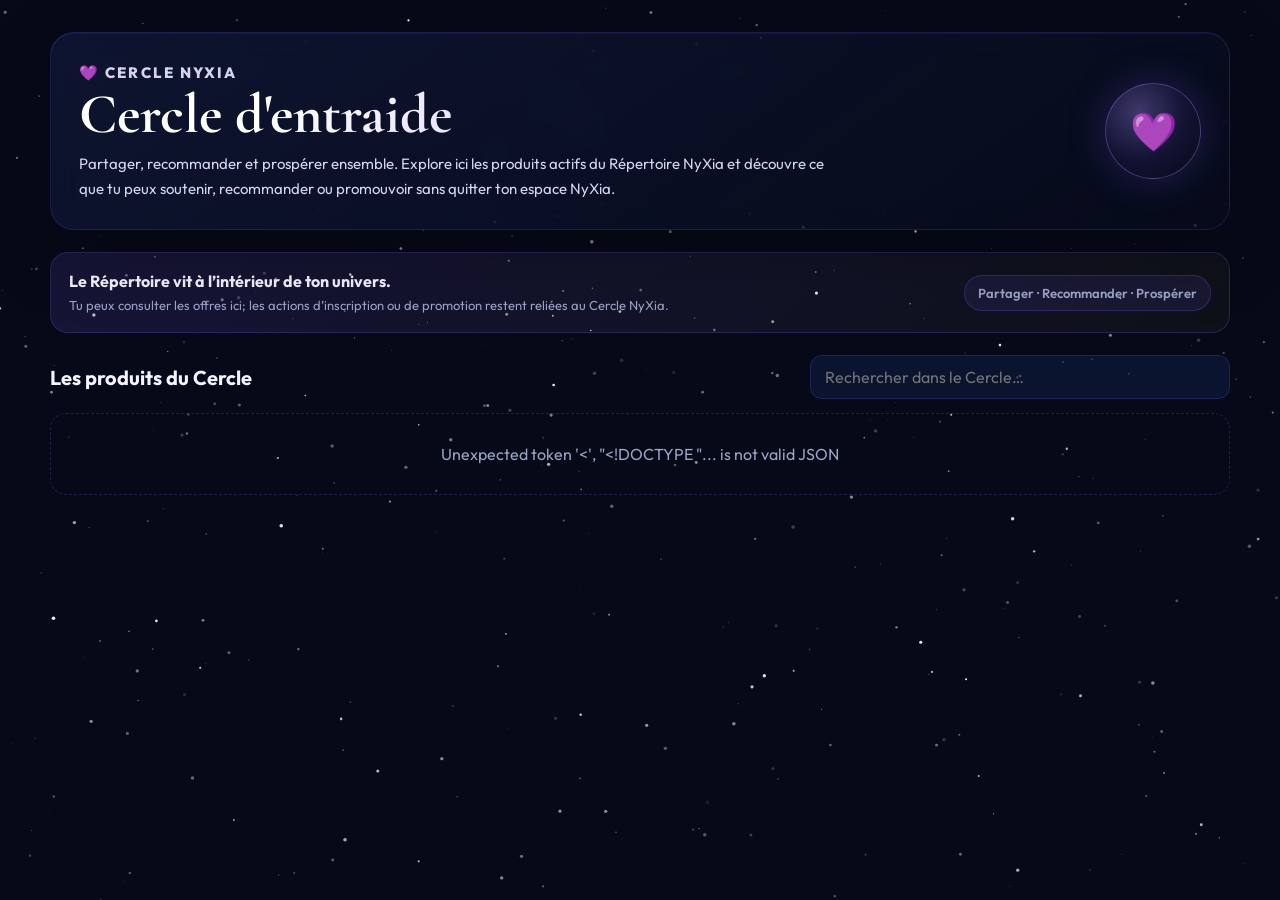
==== cercle-entraide.html @ b9c03de5 "Add files via upload" ====
<!DOCTYPE html>
<html lang="fr">
<head>
  <meta charset="UTF-8">
  <meta name="viewport" content="width=device-width, initial-scale=1.0">
  <link rel="icon" type="image/png" href="/images/FavIcon.png">
  <link rel="preconnect" href="https://fonts.googleapis.com">
  <link rel="preconnect" href="https://fonts.gstatic.com" crossorigin>
  <link href="https://fonts.googleapis.com/css2?family=Outfit:wght@300;400;500;600;700;800&family=Cormorant+Garamond:ital,wght@0,400;0,600;1,400&display=swap" rel="stylesheet">
  <link rel="stylesheet" href="/css/univers-pages.css">
  <title>Cercle d'entraide · NyXia</title>
</head>
<body>
  <canvas id="starry-canvas" aria-hidden="true"></canvas>
  <main class="page">
    <section class="hero">
      <div>
        <p class="eyebrow">💜 Cercle NyXia</p>
        <h1>Cercle d'entraide</h1>
        <p>Partager, recommander et prospérer ensemble. Explore ici les produits actifs du Répertoire NyXia et découvre ce que tu peux soutenir, recommander ou promouvoir sans quitter ton espace NyXia.</p>
      </div>
      <div class="hero-orb" aria-hidden="true">💜</div>
    </section>

    <div class="cercle-callout">
      <div><strong>Le Répertoire vit à l’intérieur de ton univers.</strong><span>Tu peux consulter les offres ici; les actions d’inscription ou de promotion restent reliées au Cercle NyXia.</span></div>
      <span class="btn" aria-hidden="true">Partager · Recommander · Prospérer</span>
    </div>

    <div class="toolbar">
      <h2>Les produits du Cercle</h2>
      <input class="search" id="search" type="search" placeholder="Rechercher dans le Cercle…">
    </div>

    <section class="grid" id="cards" aria-live="polite">
      <div class="loading">Le Cercle se rassemble…</div>
    </section>
  </main>

  <div class="detail" id="detail" role="dialog" aria-modal="true" aria-label="Détail">
    <div class="detail-card">
      <div class="detail-head"><div><p class="eyebrow">💜 Produit du Cercle</p><h2 id="detail-title" style="margin:0"></h2></div><button class="close" id="detail-close" aria-label="Fermer">×</button></div>
      <img class="detail-image" id="detail-image" alt="" hidden>
      <div class="detail-text" id="detail-text"></div>
      <div class="notice">Les boutons d’action utilisent les liens configurés dans le Répertoire. La consultation de l’offre reste ici dans NyXia.</div>
      <div class="actions" id="detail-actions"></div>
    </div>
  </div>

  <script src="/js/starry-bg.js" defer></script>
  <script src="/js/cercle-entraide.js" defer></script>
</body>
</html>
---- css/univers-pages.css ----
*{box-sizing:border-box}
:root{
  --bg:#060a18;--panel:rgba(15,28,63,.58);--panel2:rgba(8,15,36,.78);
  --p:#7B5CFF;--p2:#5A6CFF;--p3:#a78bfa;--gold:#F4C842;
  --t:#f5f3ff;--t2:#d6d3ef;--t3:#9ba3c7;--t4:#6f789f;
  --border:rgba(123,92,255,.18);--green:#34d399;
}
html,body{margin:0;min-height:100%;font-family:'Outfit',sans-serif;background:var(--bg);color:var(--t)}
body{min-height:100vh;overflow-x:hidden}
#starry-canvas{position:fixed;inset:0;z-index:0;pointer-events:none}
.page{position:relative;z-index:1;width:min(1180px,calc(100% - 36px));margin:0 auto;padding:32px 0 48px}
.hero{display:grid;grid-template-columns:minmax(0,1fr) auto;gap:24px;align-items:center;padding:28px;border:1px solid var(--border);border-radius:24px;background:linear-gradient(145deg,rgba(18,25,58,.70),rgba(7,11,28,.54));box-shadow:0 24px 70px rgba(0,0,0,.25),inset 0 1px 0 rgba(255,255,255,.04);backdrop-filter:blur(16px)}
.eyebrow{margin:0 0 7px;color:var(--gold);font-size:12px;font-weight:800;letter-spacing:.14em;text-transform:uppercase}
h1{margin:0 0 10px;font-family:'Cormorant Garamond',serif;font-size:clamp(34px,5vw,56px);line-height:1;background:linear-gradient(135deg,#fff 20%,var(--p3));-webkit-background-clip:text;background-clip:text;color:transparent}
.hero p{margin:0;max-width:760px;color:var(--t2);font-size:15px;line-height:1.65}
.hero-orb{width:96px;height:96px;border-radius:50%;display:grid;place-items:center;font-size:38px;background:radial-gradient(circle at 35% 30%,rgba(167,139,250,.35),rgba(123,92,255,.10) 52%,rgba(6,10,24,.65));border:1px solid rgba(167,139,250,.35);box-shadow:0 0 42px rgba(123,92,255,.24)}
.toolbar{display:flex;gap:10px;align-items:center;justify-content:space-between;flex-wrap:wrap;margin:22px 0 14px}
.toolbar h2{margin:0;font-size:20px}
.search{flex:1;max-width:420px;min-width:220px;padding:11px 14px;border-radius:12px;border:1px solid rgba(123,92,255,.20);background:rgba(15,28,63,.60);color:#fff;font:inherit;outline:none}
.search:focus{border-color:rgba(167,139,250,.55)}
.grid{display:grid;grid-template-columns:repeat(auto-fill,minmax(260px,1fr));gap:16px}
.card{position:relative;overflow:hidden;border:1px solid var(--border);border-radius:18px;background:linear-gradient(145deg,rgba(15,28,63,.72),rgba(7,12,29,.72));box-shadow:0 14px 36px rgba(0,0,0,.20);display:flex;flex-direction:column;min-height:100%}
.media{aspect-ratio:16/9;background:radial-gradient(circle at 50% 30%,rgba(123,92,255,.24),rgba(6,10,24,.90));display:grid;place-items:center;overflow:hidden}
.media img{width:100%;height:100%;object-fit:cover}
.media .fallback{font-size:42px;color:var(--p3)}
.body{padding:17px;display:flex;flex-direction:column;gap:9px;flex:1}
.meta{display:flex;justify-content:space-between;gap:10px;color:var(--t4);font-size:11px;text-transform:uppercase;letter-spacing:.05em}
.card h3{margin:0;font-size:18px;line-height:1.25}
.desc{color:var(--t3);font-size:13px;line-height:1.55;flex:1}
.price{font-weight:800;color:#fff}
.actions{display:flex;gap:8px;flex-wrap:wrap;margin-top:5px}
.btn{display:inline-flex;align-items:center;justify-content:center;gap:7px;padding:9px 13px;border-radius:999px;border:1px solid rgba(123,92,255,.25);background:rgba(123,92,255,.10);color:#fff;font:600 12px 'Outfit',sans-serif;text-decoration:none;cursor:pointer}
.btn:hover{background:rgba(123,92,255,.20);border-color:rgba(167,139,250,.5)}
.btn.primary{background:linear-gradient(135deg,var(--p),var(--p2));border-color:transparent;box-shadow:0 0 22px rgba(123,92,255,.22)}
.badge{position:absolute;top:11px;right:11px;padding:6px 10px;border-radius:999px;background:rgba(6,10,24,.78);border:1px solid rgba(244,200,66,.25);color:var(--gold);font-size:10px;font-weight:800;backdrop-filter:blur(10px)}
.empty,.loading,.error{padding:30px;border:1px dashed rgba(123,92,255,.24);border-radius:16px;text-align:center;color:var(--t3);grid-column:1/-1}
.detail{position:fixed;inset:0;z-index:30;background:rgba(3,6,16,.78);backdrop-filter:blur(10px);display:none;align-items:center;justify-content:center;padding:20px}
.detail.open{display:flex}
.detail-card{width:min(760px,100%);max-height:min(760px,90vh);overflow:auto;border-radius:22px;border:1px solid rgba(167,139,250,.28);background:#0b122b;padding:24px;box-shadow:0 30px 90px rgba(0,0,0,.55)}
.detail-head{display:flex;justify-content:space-between;gap:20px;align-items:flex-start}
.close{width:38px;height:38px;border-radius:50%;border:1px solid var(--border);background:rgba(123,92,255,.08);color:#fff;font-size:20px;cursor:pointer}
.detail-image{width:100%;max-height:300px;object-fit:cover;border-radius:15px;margin:16px 0}
.detail-text{color:var(--t2);line-height:1.7;white-space:pre-wrap}
.notice{margin:18px 0;padding:14px 16px;border-radius:14px;border:1px solid rgba(244,200,66,.18);background:rgba(244,200,66,.05);color:#e9ddad;font-size:13px;line-height:1.55}
.cercle-callout{margin:22px 0;padding:18px;border:1px solid rgba(123,92,255,.22);border-radius:18px;background:linear-gradient(135deg,rgba(123,92,255,.14),rgba(244,200,66,.04));display:flex;gap:14px;align-items:center;justify-content:space-between;flex-wrap:wrap}
.cercle-callout strong{display:block;margin-bottom:3px}
.cercle-callout span{color:var(--t3);font-size:13px}
@media(max-width:680px){.page{width:min(100% - 20px,1180px);padding-top:16px}.hero{grid-template-columns:1fr;padding:20px}.hero-orb{display:none}.grid{grid-template-columns:1fr}.detail-card{padding:18px}}
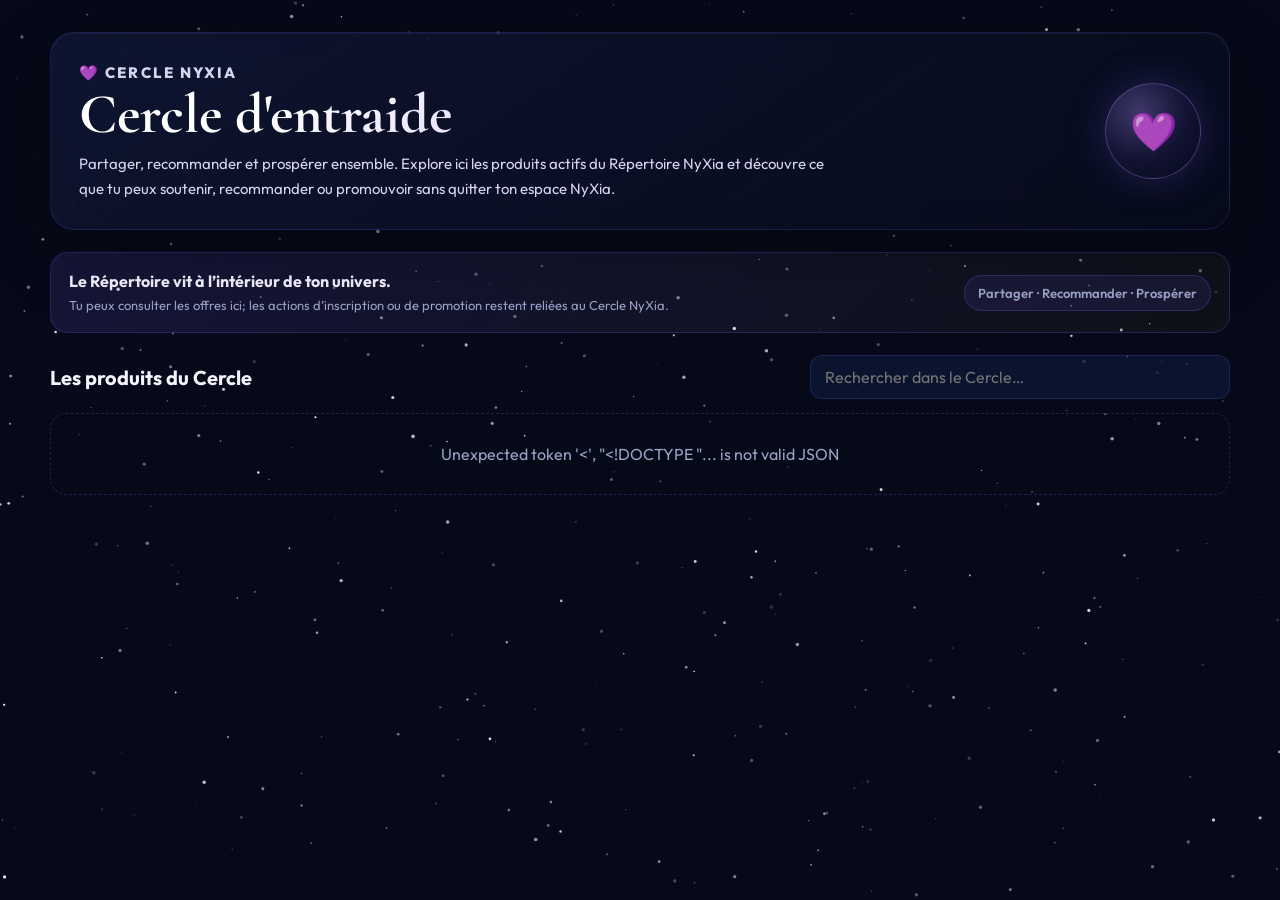
==== commit 5ddaa632: "Add files via upload" ====
--- a/cercle-entraide.html
+++ b/cercle-entraide.html
@@ -42,7 +42,7 @@
       <div class="detail-head"><div><p class="eyebrow">💜 Produit du Cercle</p><h2 id="detail-title" style="margin:0"></h2></div><button class="close" id="detail-close" aria-label="Fermer">×</button></div>
       <img class="detail-image" id="detail-image" alt="" hidden>
       <div class="detail-text" id="detail-text"></div>
-      <div class="notice">Les boutons d’action utilisent les liens configurés dans le Répertoire. La consultation de l’offre reste ici dans NyXia.</div>
+      <div class="notice">💜 REJOINS IMMÉDIATEMENT LE CERCLE D’ENTRAIDE !</div>
       <div class="actions" id="detail-actions"></div>
     </div>
   </div>
--- a/css/univers-pages.css
+++ b/css/univers-pages.css
@@ -46,3 +46,31 @@
 .cercle-callout strong{display:block;margin-bottom:3px}
 .cercle-callout span{color:var(--t3);font-size:13px}
 @media(max-width:680px){.page{width:min(100% - 20px,1180px);padding-top:16px}.hero{grid-template-columns:1fr;padding:20px}.hero-orb{display:none}.grid{grid-template-columns:1fr}.detail-card{padding:18px}}
+
+
+/* Formation Vivante dans Mon Parcours */
+.formation-zone{margin:24px 0 30px;padding:20px;border:1px solid var(--border);border-radius:20px;background:linear-gradient(145deg,rgba(15,28,63,.62),rgba(7,12,29,.62));box-shadow:0 16px 42px rgba(0,0,0,.18)}
+.section-heading{display:flex;align-items:flex-end;justify-content:space-between;gap:16px;margin-bottom:14px}
+.section-heading h2,.boutique-toolbar h2{margin:0;font-size:21px}
+.formation-trainers{display:grid;gap:14px}
+.trainer-card{border:1px solid rgba(123,92,255,.18);border-radius:16px;background:rgba(6,10,24,.42);overflow:hidden}
+.trainer-head{display:flex;align-items:center;gap:12px;padding:14px 16px;border-bottom:1px solid rgba(123,92,255,.12)}
+.trainer-head img,.trainer-fallback{width:44px;height:44px;border-radius:50%;object-fit:cover;border:1px solid rgba(167,139,250,.26)}
+.trainer-fallback{display:grid;place-items:center;background:rgba(123,92,255,.14);color:var(--p3)}
+.trainer-head strong{display:block;font-size:15px}
+.trainer-head span{display:block;color:var(--t3);font-size:12px;margin-top:2px}
+.formation-list{display:grid}
+.formation-row{width:100%;display:grid;grid-template-columns:minmax(0,1fr) auto 20px;gap:12px;align-items:center;text-align:left;padding:13px 16px;border:0;border-bottom:1px solid rgba(123,92,255,.09);background:transparent;color:var(--t);font:inherit;cursor:pointer}
+.formation-row:last-child{border-bottom:0}
+.formation-row:not(:disabled):hover{background:rgba(123,92,255,.09)}
+.formation-row:disabled{cursor:not-allowed;opacity:.58}
+.formation-main{min-width:0}
+.formation-main strong{display:block;font-size:14px}
+.formation-main small{display:block;color:var(--t3);font-size:11px;line-height:1.4;margin-top:3px;white-space:nowrap;overflow:hidden;text-overflow:ellipsis}
+.formation-status{white-space:nowrap;font-size:11px;font-weight:700;padding:5px 8px;border-radius:999px;border:1px solid transparent}
+.formation-status.completed{color:#a7f3d0;background:rgba(52,211,153,.08);border-color:rgba(52,211,153,.18)}
+.formation-status.active{color:#ddd6fe;background:rgba(123,92,255,.13);border-color:rgba(167,139,250,.22)}
+.formation-status.locked{color:var(--t4);background:rgba(255,255,255,.03);border-color:rgba(255,255,255,.06)}
+.formation-arrow{color:var(--p3);font-size:20px}
+.boutique-toolbar{margin-top:0}
+@media(max-width:680px){.formation-zone{padding:14px}.formation-row{grid-template-columns:minmax(0,1fr) auto 14px;padding:12px}.formation-main small{white-space:normal}.formation-status{font-size:10px}}
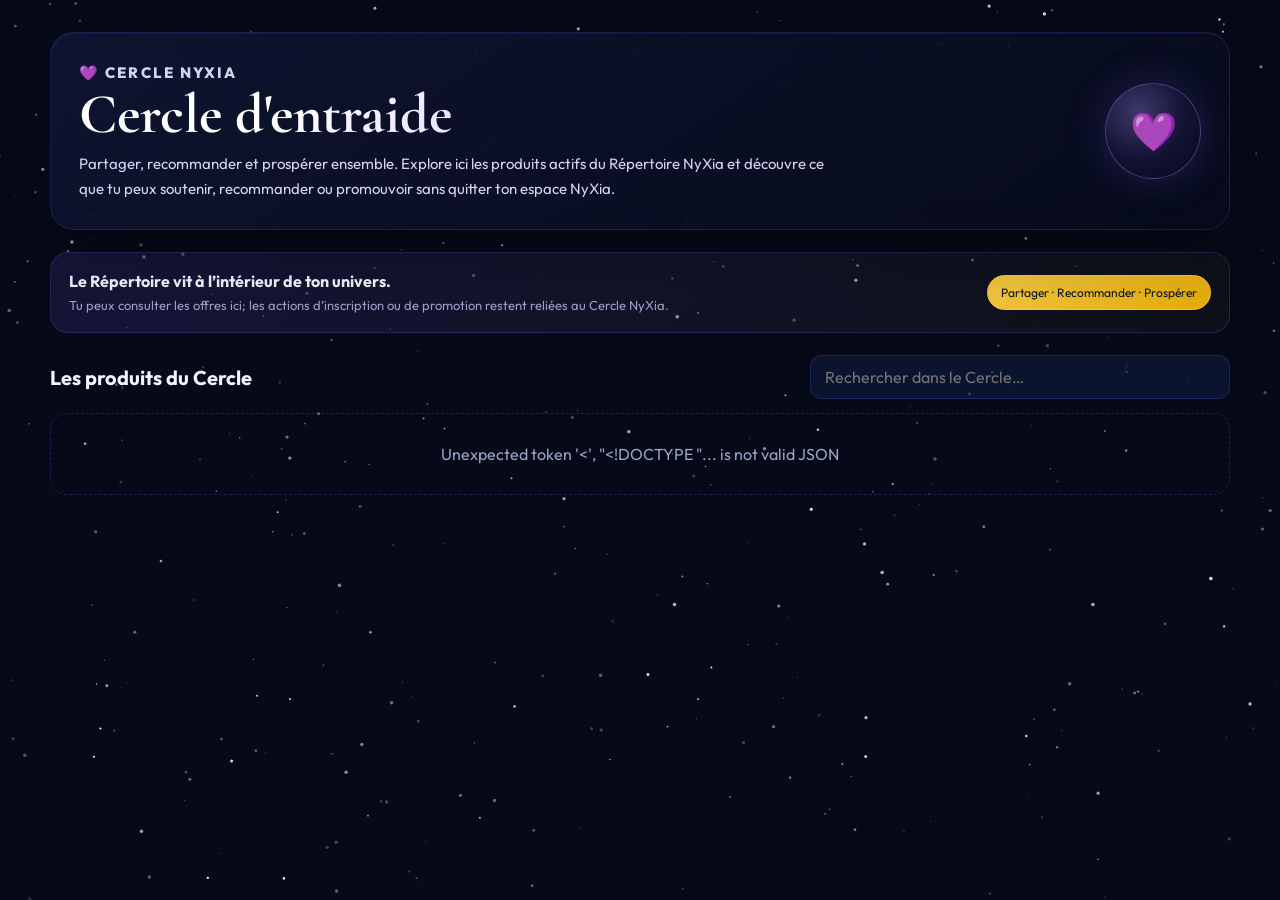
==== commit b6b8f2ad: "Add files via upload" ====
--- a/cercle-entraide.html
+++ b/cercle-entraide.html
@@ -9,6 +9,7 @@
   <link href="https://fonts.googleapis.com/css2?family=Outfit:wght@300;400;500;600;700;800&family=Cormorant+Garamond:ital,wght@0,400;0,600;1,400&display=swap" rel="stylesheet">
   <link rel="stylesheet" href="/css/univers-pages.css">
   <title>Cercle d'entraide · NyXia</title>
+  <link rel="stylesheet" href="/css/cercle-acces.css?v=20261017-2342">
 </head>
 <body>
   <canvas id="starry-canvas" aria-hidden="true"></canvas>
@@ -24,7 +25,7 @@
 
     <div class="cercle-callout">
       <div><strong>Le Répertoire vit à l’intérieur de ton univers.</strong><span>Tu peux consulter les offres ici; les actions d’inscription ou de promotion restent reliées au Cercle NyXia.</span></div>
-      <span class="btn" aria-hidden="true">Partager · Recommander · Prospérer</span>
+      <a class="btn cercle-access" href="https://promoteurs.nyxia.top/cercle-entraide" target="_self">Partager · Recommander · Prospérer</a>
     </div>
 
     <div class="toolbar">
--- a/css/univers-pages.css
+++ b/css/univers-pages.css
@@ -74,3 +74,35 @@
 .formation-arrow{color:var(--p3);font-size:20px}
 .boutique-toolbar{margin-top:0}
 @media(max-width:680px){.formation-zone{padding:14px}.formation-row{grid-template-columns:minmax(0,1fr) auto 14px;padding:12px}.formation-main small{white-space:normal}.formation-status{font-size:10px}}
+
+
+/* Cercle d’entraide — barre de défilement conforme au menu. */
+html:has(.cercle-callout),body:has(.cercle-callout),body:has(.cercle-callout) .detail-card{scrollbar-width:thin;scrollbar-color:rgba(123,92,255,.25) transparent}
+html:has(.cercle-callout)::-webkit-scrollbar,body:has(.cercle-callout)::-webkit-scrollbar,body:has(.cercle-callout) .detail-card::-webkit-scrollbar{width:6px;height:6px}
+html:has(.cercle-callout)::-webkit-scrollbar-track,body:has(.cercle-callout)::-webkit-scrollbar-track,body:has(.cercle-callout) .detail-card::-webkit-scrollbar-track{background:transparent}
+html:has(.cercle-callout)::-webkit-scrollbar-thumb,body:has(.cercle-callout)::-webkit-scrollbar-thumb,body:has(.cercle-callout) .detail-card::-webkit-scrollbar-thumb{background:rgba(123,92,255,.25);border-radius:10px}
+html:has(.cercle-callout)::-webkit-scrollbar-thumb:hover,body:has(.cercle-callout)::-webkit-scrollbar-thumb:hover,body:has(.cercle-callout) .detail-card::-webkit-scrollbar-thumb:hover{background:rgba(123,92,255,.45)}
+html:has(.cercle-callout)::-webkit-scrollbar-corner,body:has(.cercle-callout)::-webkit-scrollbar-corner,body:has(.cercle-callout) .detail-card::-webkit-scrollbar-corner{background:transparent}
+
+/* Galeries produit : défilement NyXia, une seule fiche active, fermeture accessible. */
+html,body,.detail-card{scrollbar-width:thin;scrollbar-color:rgba(123,92,255,.25) transparent}
+html::-webkit-scrollbar,body::-webkit-scrollbar,.detail-card::-webkit-scrollbar{width:6px;height:6px}
+html::-webkit-scrollbar-track,body::-webkit-scrollbar-track,.detail-card::-webkit-scrollbar-track{background:transparent}
+html::-webkit-scrollbar-thumb,body::-webkit-scrollbar-thumb,.detail-card::-webkit-scrollbar-thumb{background:rgba(123,92,255,.25);border-radius:10px}
+html::-webkit-scrollbar-thumb:hover,body::-webkit-scrollbar-thumb:hover,.detail-card::-webkit-scrollbar-thumb:hover{background:rgba(123,92,255,.45)}
+html.nx-product-modal-open,html.nx-product-modal-open body{overflow:hidden!important}
+html.nx-product-modal-open .detail{overflow:hidden;overscroll-behavior:contain}
+html.nx-product-modal-open .detail-card{max-height:calc(100dvh - 40px);overflow-x:hidden;overflow-y:auto;overscroll-behavior:contain}
+html.nx-product-modal-open .detail-head{position:sticky;top:-24px;z-index:4;background:#0b122b;padding:8px 0 12px;isolation:isolate}
+html.nx-product-modal-open .detail-head .close{flex-shrink:0}
+.nx-product-gallery{margin:16px 0;width:100%;min-width:0}
+.nx-product-gallery[hidden],.nx-product-thumbnails[hidden]{display:none!important}
+.nx-product-view{width:100%;overflow:hidden;border-radius:14px;border:1px solid rgba(233,204,128,.28);background:#0A1628}
+.nx-product-view img{display:block;width:100%;height:auto;max-height:min(42vh,340px);object-fit:contain}
+.nx-product-view video,.nx-product-view iframe{display:block;width:100%;height:min(42vh,340px);min-height:140px;object-fit:contain;border:0;background:#0A1628}
+.nx-product-thumbnails{display:flex;flex-wrap:wrap;gap:8px;margin-top:10px;max-width:100%}
+.nx-product-thumbnails button{display:flex;align-items:center;justify-content:center;min-width:64px;height:50px;padding:4px;border:1px solid rgba(233,204,128,.28);border-radius:9px;background:rgba(6,10,24,.8);color:#e9cc80;font:400 12px Montserrat,Outfit,Arial,sans-serif;cursor:pointer;backdrop-filter:blur(10px)}
+.nx-product-thumbnails button[aria-pressed="true"]{border-color:#e9cc80;box-shadow:0 0 10px rgba(233,204,128,.12)}
+.nx-product-thumbnails button:focus-visible{outline:2px solid #e9cc80;outline-offset:3px}
+.nx-product-thumbnails img{display:block;width:56px;height:40px;object-fit:cover;border-radius:5px}
+@media(max-width:680px){html.nx-product-modal-open .detail{padding:10px}html.nx-product-modal-open .detail-card{max-height:calc(100dvh - 20px)}html.nx-product-modal-open .detail-head{top:-18px}.nx-product-view video,.nx-product-view iframe{height:35vh}.nx-product-view img{max-height:35vh}}
--- a/css/cercle-acces.css
+++ b/css/cercle-acces.css
@@ -0,0 +1,10 @@
+/* Cercle : défilement assorti au menu et accès demandé. */
+html,body,.detail-card{scrollbar-width:thin!important;scrollbar-color:rgba(123,92,255,.25) transparent!important}
+html::-webkit-scrollbar,body::-webkit-scrollbar,.detail-card::-webkit-scrollbar{width:6px;height:6px}
+html::-webkit-scrollbar-track,body::-webkit-scrollbar-track,.detail-card::-webkit-scrollbar-track{background:transparent}
+html::-webkit-scrollbar-thumb,body::-webkit-scrollbar-thumb,.detail-card::-webkit-scrollbar-thumb{background:rgba(123,92,255,.25);border-radius:10px}
+html::-webkit-scrollbar-thumb:hover,body::-webkit-scrollbar-thumb:hover,.detail-card::-webkit-scrollbar-thumb:hover{background:rgba(123,92,255,.45)}
+html::-webkit-scrollbar-corner,body::-webkit-scrollbar-corner,.detail-card::-webkit-scrollbar-corner{background:transparent}
+.cercle-callout a.cercle-access{background:linear-gradient(135deg,#F4C842,#E7AC08);border:1px solid #F4C842;color:#0A1628;font-weight:400;text-decoration:none;cursor:pointer;opacity:1}
+.cercle-callout a.cercle-access:hover{background:#ffdb66;box-shadow:0 0 15px rgba(244,200,66,.18)}
+.cercle-callout a.cercle-access:focus-visible{outline:2px solid #F4C842;outline-offset:4px}
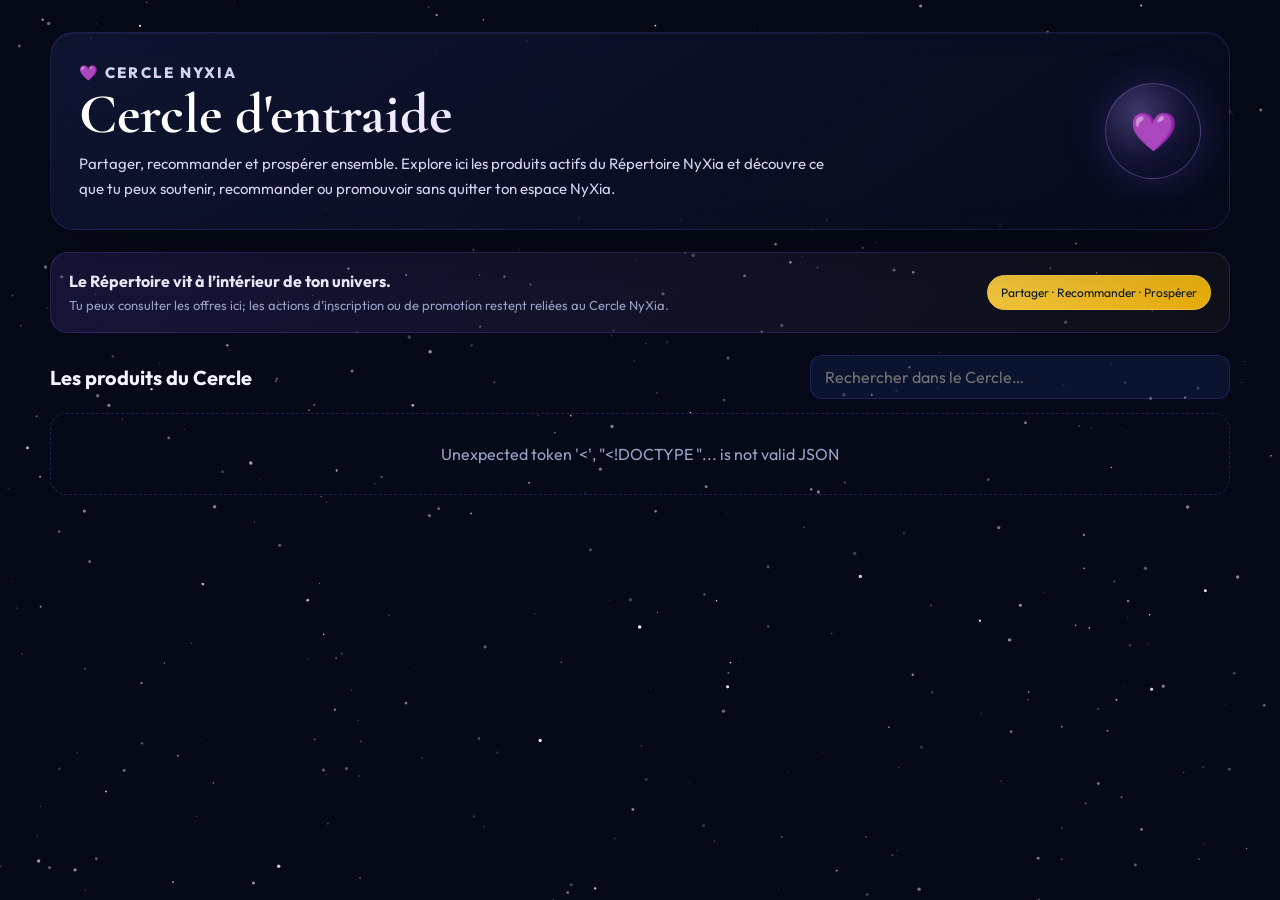
==== commit 06799337: "Add files via upload" ====
--- a/cercle-entraide.html
+++ b/cercle-entraide.html
@@ -9,7 +9,7 @@
   <link href="https://fonts.googleapis.com/css2?family=Outfit:wght@300;400;500;600;700;800&family=Cormorant+Garamond:ital,wght@0,400;0,600;1,400&display=swap" rel="stylesheet">
   <link rel="stylesheet" href="/css/univers-pages.css">
   <title>Cercle d'entraide · NyXia</title>
-  <link rel="stylesheet" href="/css/cercle-acces.css?v=20261017-2342">
+  <link rel="stylesheet" href="/css/cercle-acces.css?v=20261025-cercle-config">
 </head>
 <body>
   <canvas id="starry-canvas" aria-hidden="true"></canvas>
@@ -49,6 +49,6 @@
   </div>
 
   <script src="/js/starry-bg.js" defer></script>
-  <script src="/js/cercle-entraide.js" defer></script>
+  <script src="/js/cercle-entraide.js?v=20261025-cercle-config" defer></script>
 </body>
 </html>
--- a/css/cercle-acces.css
+++ b/css/cercle-acces.css
@@ -8,3 +8,9 @@
 .cercle-callout a.cercle-access{background:linear-gradient(135deg,#F4C842,#E7AC08);border:1px solid #F4C842;color:#0A1628;font-weight:400;text-decoration:none;cursor:pointer;opacity:1}
 .cercle-callout a.cercle-access:hover{background:#ffdb66;box-shadow:0 0 15px rgba(244,200,66,.18)}
 .cercle-callout a.cercle-access:focus-visible{outline:2px solid #F4C842;outline-offset:4px}
+
+/* Boutons du Cercle : bleu nuit vitreux et or. */
+.page .actions .btn,.page .actions .btn.primary,.detail .actions .btn,.detail .actions .btn.primary{background:rgba(6,10,24,.78);border:1px solid #F4C842;color:#F4C842;font-weight:400;backdrop-filter:blur(10px);-webkit-backdrop-filter:blur(10px);box-shadow:inset 0 1px 0 rgba(255,255,255,.06),0 0 12px rgba(244,200,66,.10)}
+.page .actions .btn:hover,.page .actions .btn.primary:hover,.detail .actions .btn:hover,.detail .actions .btn.primary:hover{background:rgba(10,22,40,.94);border-color:#ffdb66;color:#ffdb66;box-shadow:0 0 16px rgba(244,200,66,.18)}
+.page .actions .btn:focus-visible,.detail .actions .btn:focus-visible{outline:2px solid #F4C842;outline-offset:4px}
+.page .actions .btn:disabled{cursor:wait;opacity:.65}
